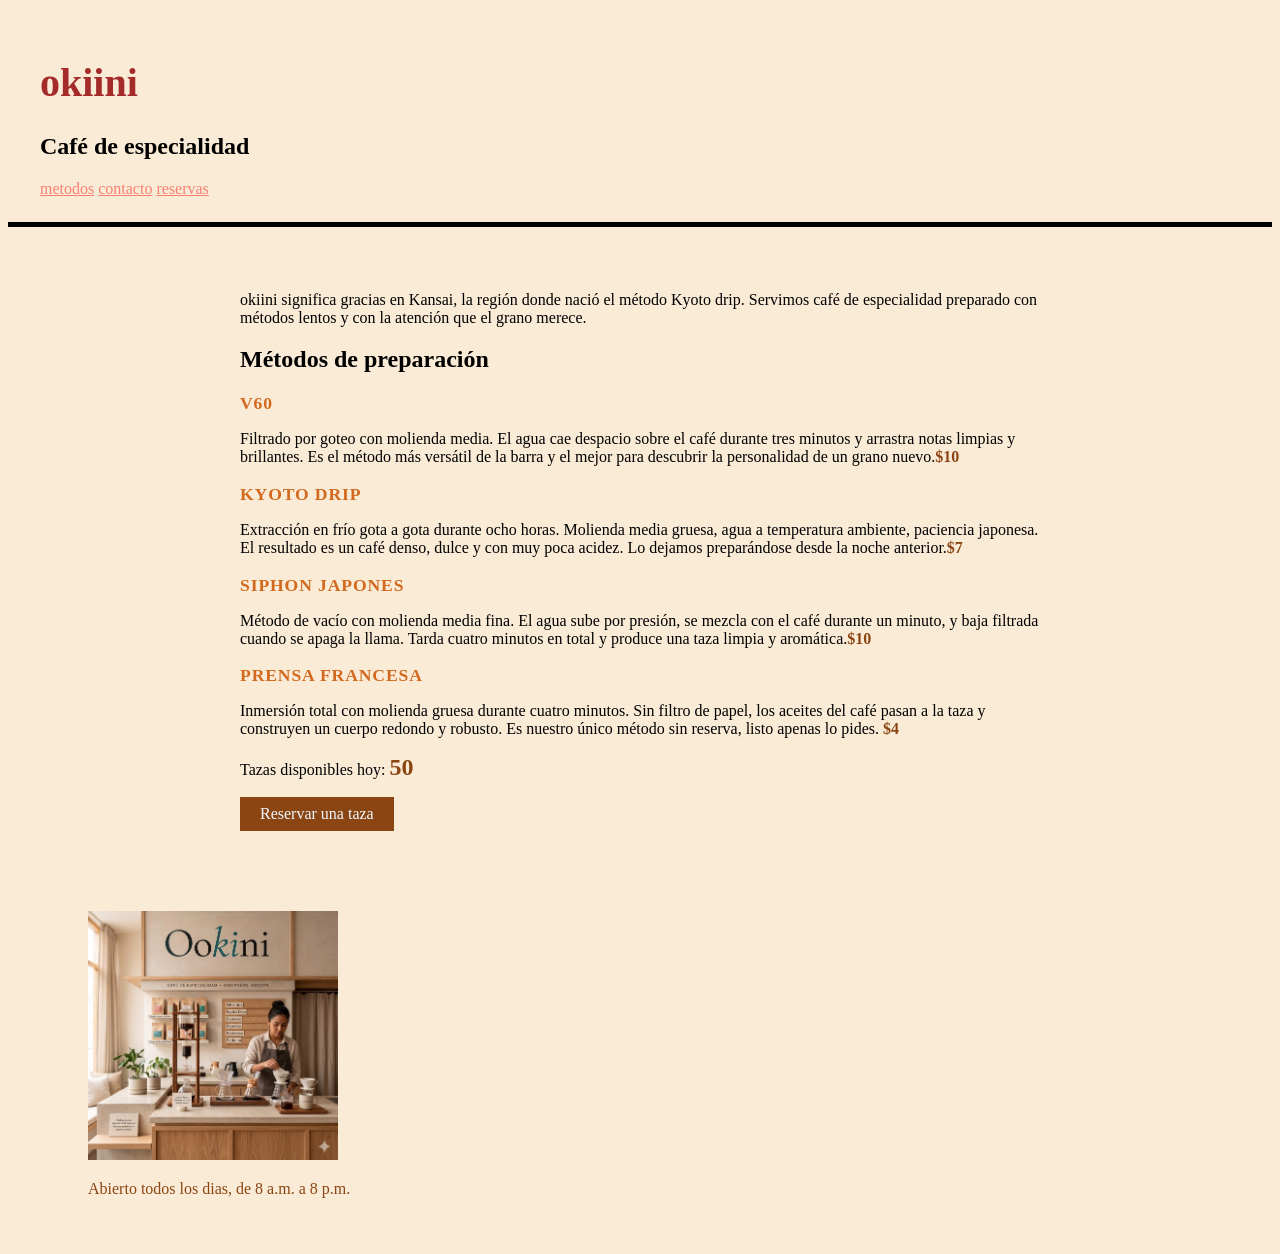
==== index.html @ 6854d4bf "first commit" ====
<!DOCTYPE html>
<html lang="es">

<head>
    <link rel="stylesheet" href="styles.css">
    <meta charset="UTF-8">
    <meta name="viewport" content="width=device-width, initial-scale=1.0">
    <title>okiini</title>
</head>

<body>
    <header>
    <h1 class="">okiini</h1>
    <h2>Café de especialidad</h2>
    <nav>
    <a href="#metodos">metodos</a>
    <a href="#contacto">contacto</a>
    <a href="#reservas">reservas</a>
    </nav>
    </header>
<main>
    <section id="metodos">
    <p>okiini significa gracias en Kansai, la región donde nació el método Kyoto drip. Servimos café de especialidad
        preparado con métodos lentos y con la atención que el grano merece.</p>

    <h2>Métodos de preparación</h2>
    <h3 class="metodo-titulo">V60</h3>
    <p>Filtrado por goteo con molienda media. El agua cae despacio sobre el café durante tres minutos y arrastra notas
        limpias y brillantes. Es el método más versátil de la barra y el mejor para descubrir la personalidad de un
        grano nuevo.<span class="precio">$10</span></p>
        <h3 class="metodo-titulo">Kyoto drip</h3>
    <p>Extracción en frío gota a gota durante ocho horas. Molienda media gruesa, agua a temperatura ambiente, paciencia
        japonesa. El resultado es un café denso, dulce y con muy poca acidez. Lo dejamos preparándose desde la noche
        anterior.<span class="precio">$7</span></p>
        <h3 class="metodo-titulo">Siphon Japones</h3>
    <p>Método de vacío con molienda media fina. El agua sube por presión, se mezcla con el café durante un minuto, y
        baja filtrada cuando se apaga la llama. Tarda cuatro minutos en total y produce una taza limpia y aromática.<span class="precio">$10</span></p> 
        <h3 class="metodo-titulo">Prensa Francesa</h3>
    <p>Inmersión total con molienda gruesa durante cuatro minutos. Sin filtro de papel, los aceites del café pasan a la
        taza y construyen un cuerpo redondo y robusto. Es nuestro único método sin reserva, listo apenas lo pides. <span class="precio">$4</span></p>
       </section>

       <section id="reservas">
        <p>Tazas disponibles hoy: <span id="contador-tazas">50</span></p>
        <button id="boton-reservar">Reservar una taza</button>
       </section>
</main>

<footer id="contacto" class="imagen-horario">
<img src="ookini_barra_69f564f468.webp" alt="Barra de okiini, cafe de especialidad" width="250">
<p>Abierto todos los dias, de 8 a.m. a 8 p.m. </p>
</footer>
<script src="script.js"></script>
</body>

</html>
---- styles.css ----
body {
    background-color: antiquewhite;
    font-family: Georgia, 'Times New Roman', Times, serif;
    color: black;
}

h1 {
    color: brown;
    font-size: 2.5rem;
}

header {
    padding: 1.5rem 2rem;
    border-bottom: 5px solid black;
}

nav a {
    color: salmon;
}

main {
    padding: 3rem 2rem;
    max-width: 800px;
    margin: 0 auto;
}

.metodo-titulo {
    font-size: 1.1rem;
    letter-spacing: 0.05em;
    text-transform: uppercase;
    margin-bottom: 0.25rem;
    color: chocolate;
}

.precio {
    font-weight: bold;
    color: saddlebrown;
}

.imagen-horario {
    padding: 2rem 5rem;    
    color: saddlebrown;
    
}

#reservas {
    align-items: center;
    gap: 0.75rem;
}

#contador-tazas {
    font-size: 1.5rem;
    font-weight: bold;
    color: saddlebrown;
}

#boton-reservar {
    display: block;
    margin-top: 1rem;
    padding: 0.5rem 1.25rem;
    background-color: saddlebrown;
    color: aliceblue;
    border: none;
    font-family: Georgia, 'Times New Roman', Times, serif;
    font-size: 1rem;
    cursor: pointer;
}
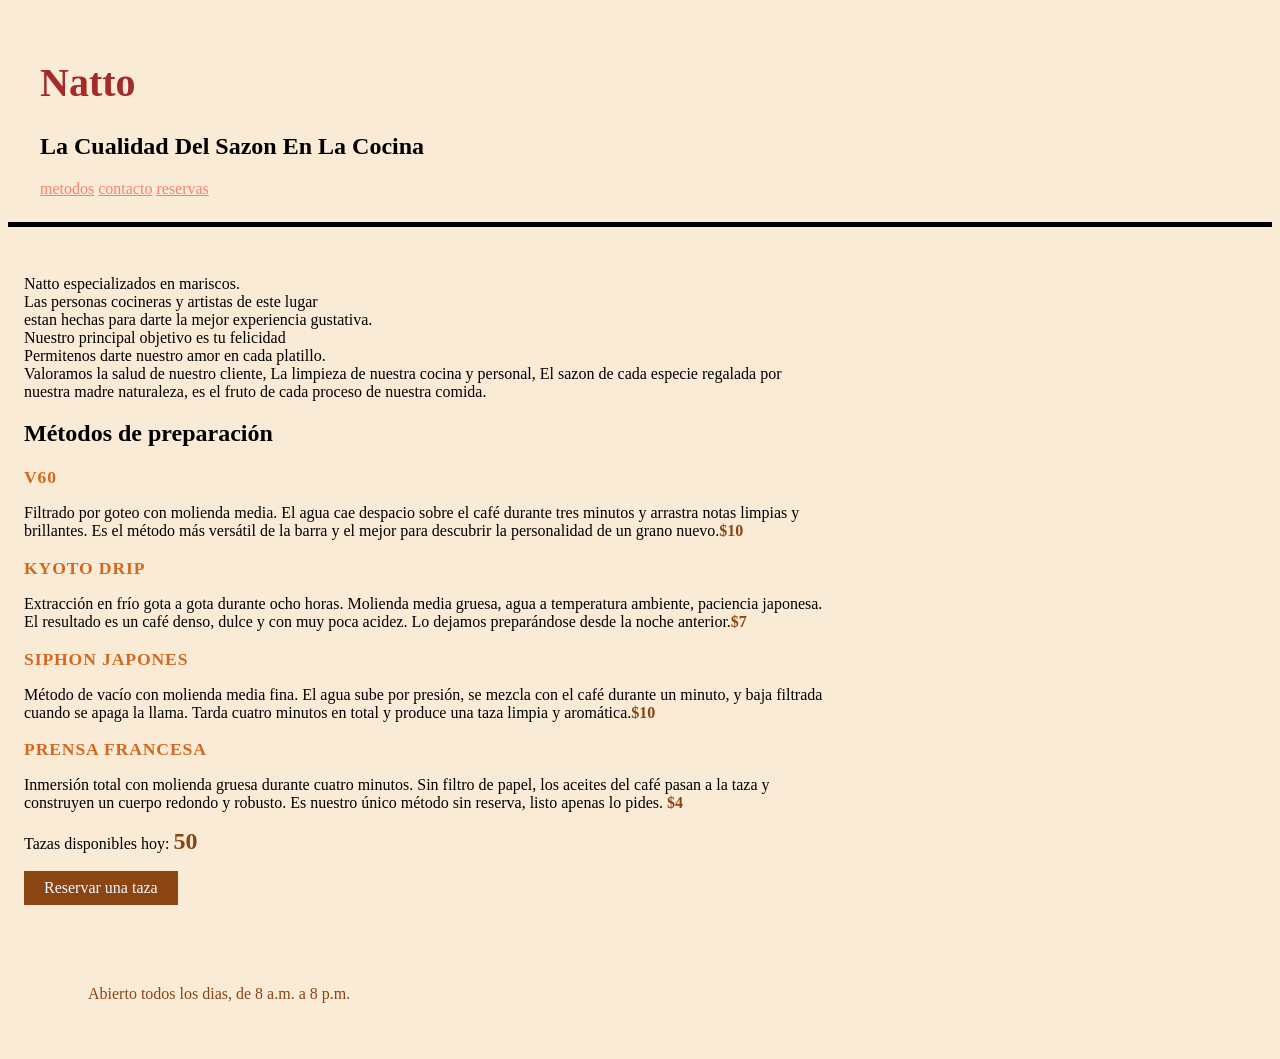
==== commit 2672727c: "Cambiar titulo" ====
--- a/index.html
+++ b/index.html
@@ -5,13 +5,13 @@
     <link rel="stylesheet" href="styles.css">
     <meta charset="UTF-8">
     <meta name="viewport" content="width=device-width, initial-scale=1.0">
-    <title>okiini</title>
+    <title>Natto</title>
 </head>
 
 <body>
     <header>
-    <h1 class="">okiini</h1>
-    <h2>Café de especialidad</h2>
+    <h1 class="">Natto</h1>
+    <h2>La Cualidad Del Sazon En La Cocina</h2>
     <nav>
     <a href="#metodos">metodos</a>
     <a href="#contacto">contacto</a>
@@ -20,9 +20,10 @@
     </header>
 <main>
     <section id="metodos">
-    <p>okiini significa gracias en Kansai, la región donde nació el método Kyoto drip. Servimos café de especialidad
-        preparado con métodos lentos y con la atención que el grano merece.</p>
-
+    <p>Natto especializados en mariscos. <br> Las personas cocineras y artistas de este lugar <br> estan hechas para darte la mejor experiencia gustativa. <br>
+        Nuestro principal objetivo es tu felicidad <br> Permitenos darte nuestro amor en cada platillo. <br>
+        Valoramos la salud de nuestro cliente, La limpieza de nuestra cocina y personal, El sazon de cada especie regalada por nuestra madre naturaleza, es el fruto de cada proceso de nuestra comida.   </p>
+        
     <h2>Métodos de preparación</h2>
     <h3 class="metodo-titulo">V60</h3>
     <p>Filtrado por goteo con molienda media. El agua cae despacio sobre el café durante tres minutos y arrastra notas
@@ -47,7 +48,6 @@
 </main>
 
 <footer id="contacto" class="imagen-horario">
-<img src="ookini_barra_69f564f468.webp" alt="Barra de okiini, cafe de especialidad" width="250">
 <p>Abierto todos los dias, de 8 a.m. a 8 p.m. </p>
 </footer>
 <script src="script.js"></script>
--- a/styles.css
+++ b/styles.css
@@ -19,9 +19,10 @@
 }
 
 main {
-    padding: 3rem 2rem;
+    padding: 2rem 3rem;
     max-width: 800px;
     margin: 0 auto;
+    margin-left: -2rem;
 }
 
 .metodo-titulo {
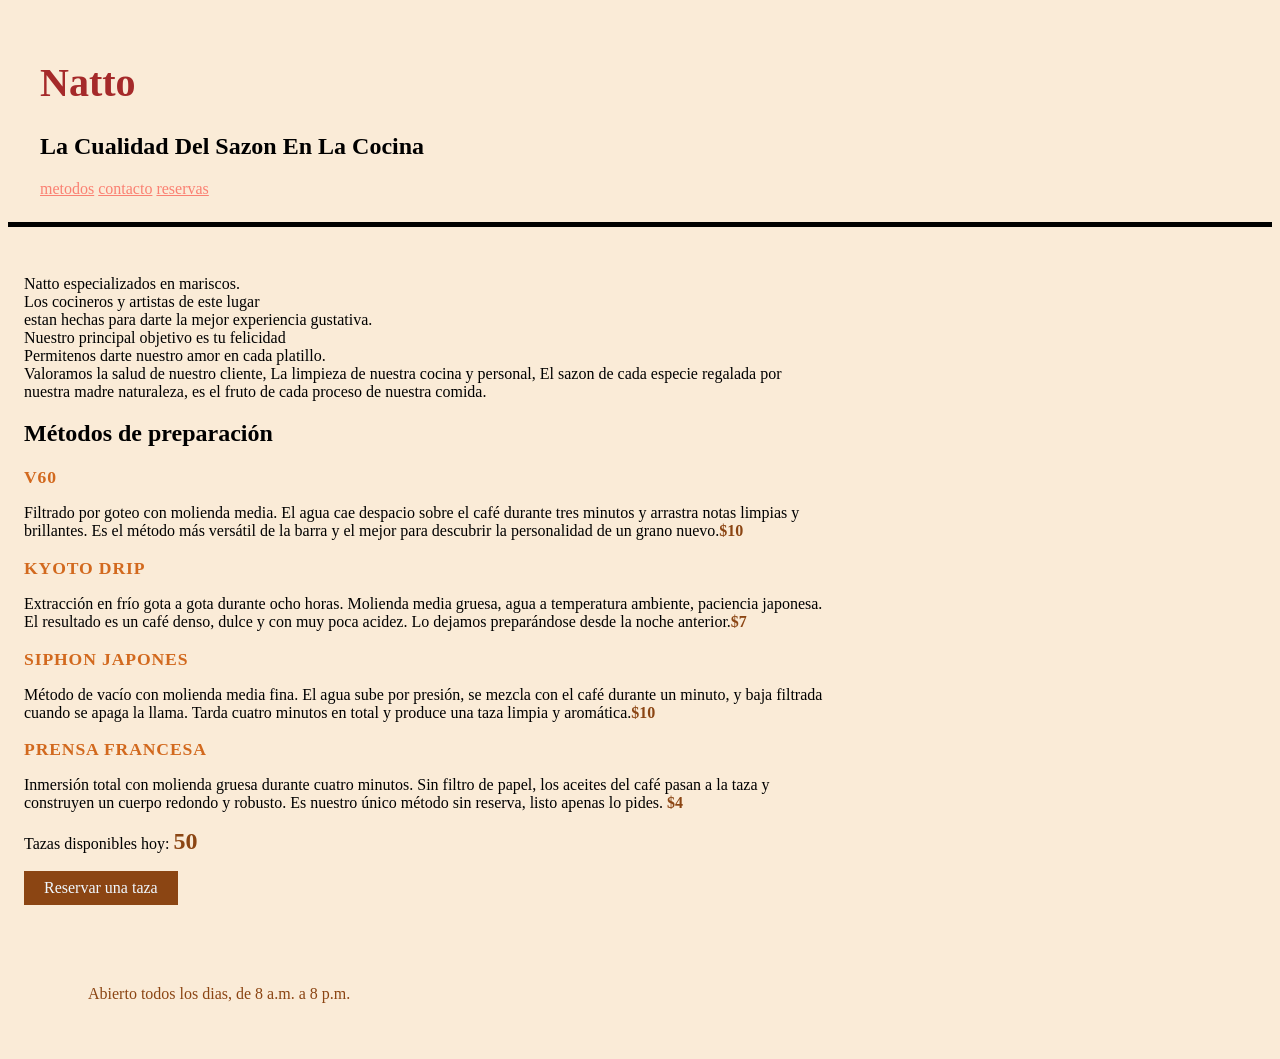
==== commit 8796dc6a: "cambiar descripcion del main" ====
--- a/index.html
+++ b/index.html
@@ -20,7 +20,7 @@
     </header>
 <main>
     <section id="metodos">
-    <p>Natto especializados en mariscos. <br> Las personas cocineras y artistas de este lugar <br> estan hechas para darte la mejor experiencia gustativa. <br>
+    <p>Natto especializados en mariscos. <br> Los cocineros y artistas de este lugar <br> estan hechas para darte la mejor experiencia gustativa. <br>
         Nuestro principal objetivo es tu felicidad <br> Permitenos darte nuestro amor en cada platillo. <br>
         Valoramos la salud de nuestro cliente, La limpieza de nuestra cocina y personal, El sazon de cada especie regalada por nuestra madre naturaleza, es el fruto de cada proceso de nuestra comida.   </p>
         
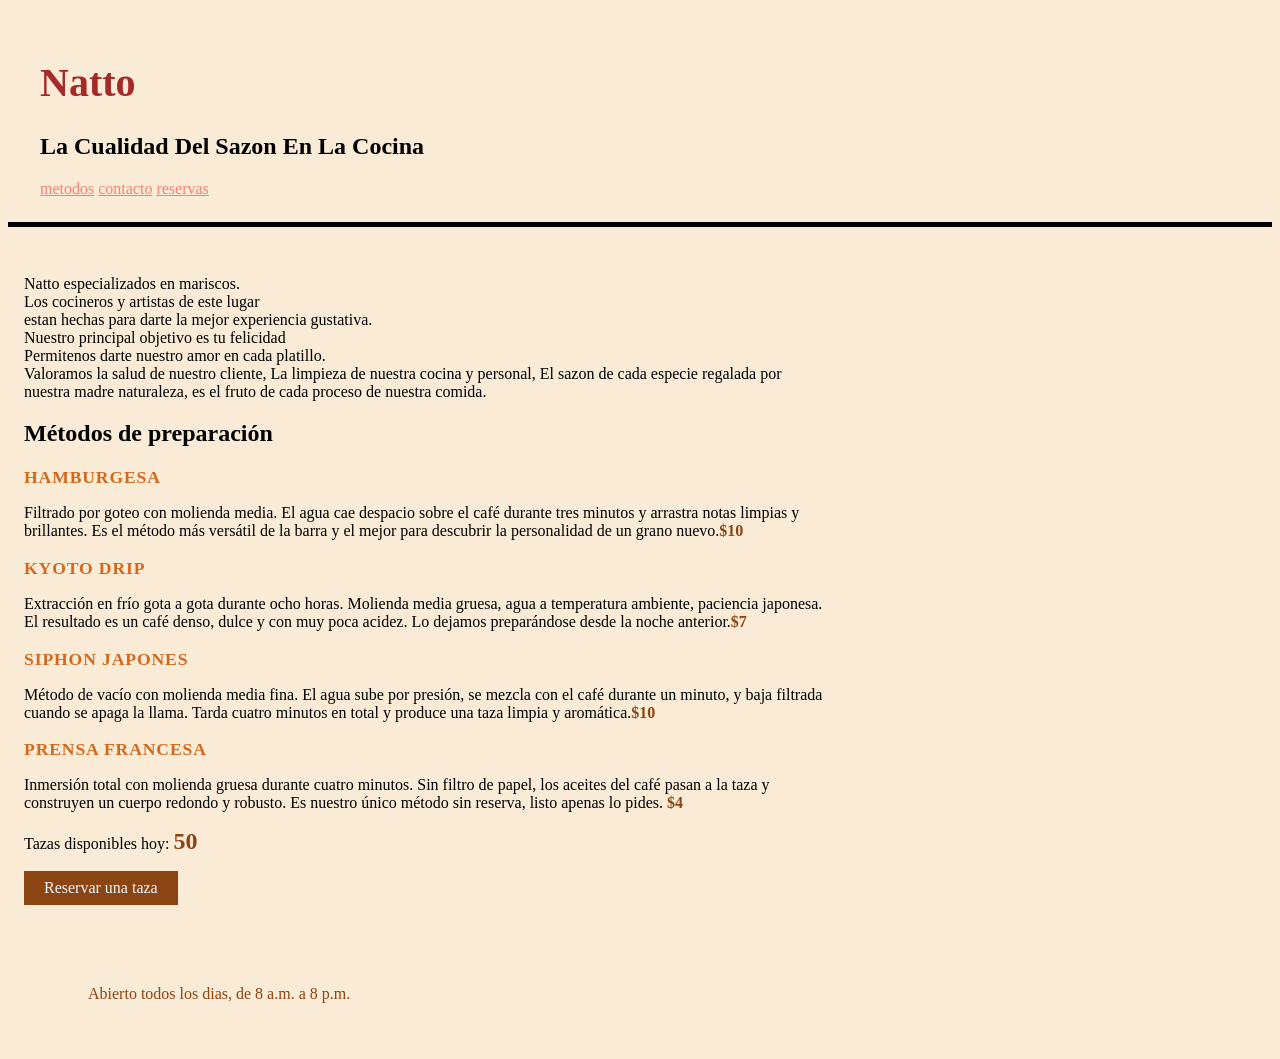
==== commit 1f041255: "Cambiar h3 del main" ====
--- a/index.html
+++ b/index.html
@@ -25,7 +25,7 @@
         Valoramos la salud de nuestro cliente, La limpieza de nuestra cocina y personal, El sazon de cada especie regalada por nuestra madre naturaleza, es el fruto de cada proceso de nuestra comida.   </p>
         
     <h2>Métodos de preparación</h2>
-    <h3 class="metodo-titulo">V60</h3>
+    <h3 class="metodo-titulo">Hamburgesa</h3>
     <p>Filtrado por goteo con molienda media. El agua cae despacio sobre el café durante tres minutos y arrastra notas
         limpias y brillantes. Es el método más versátil de la barra y el mejor para descubrir la personalidad de un
         grano nuevo.<span class="precio">$10</span></p>
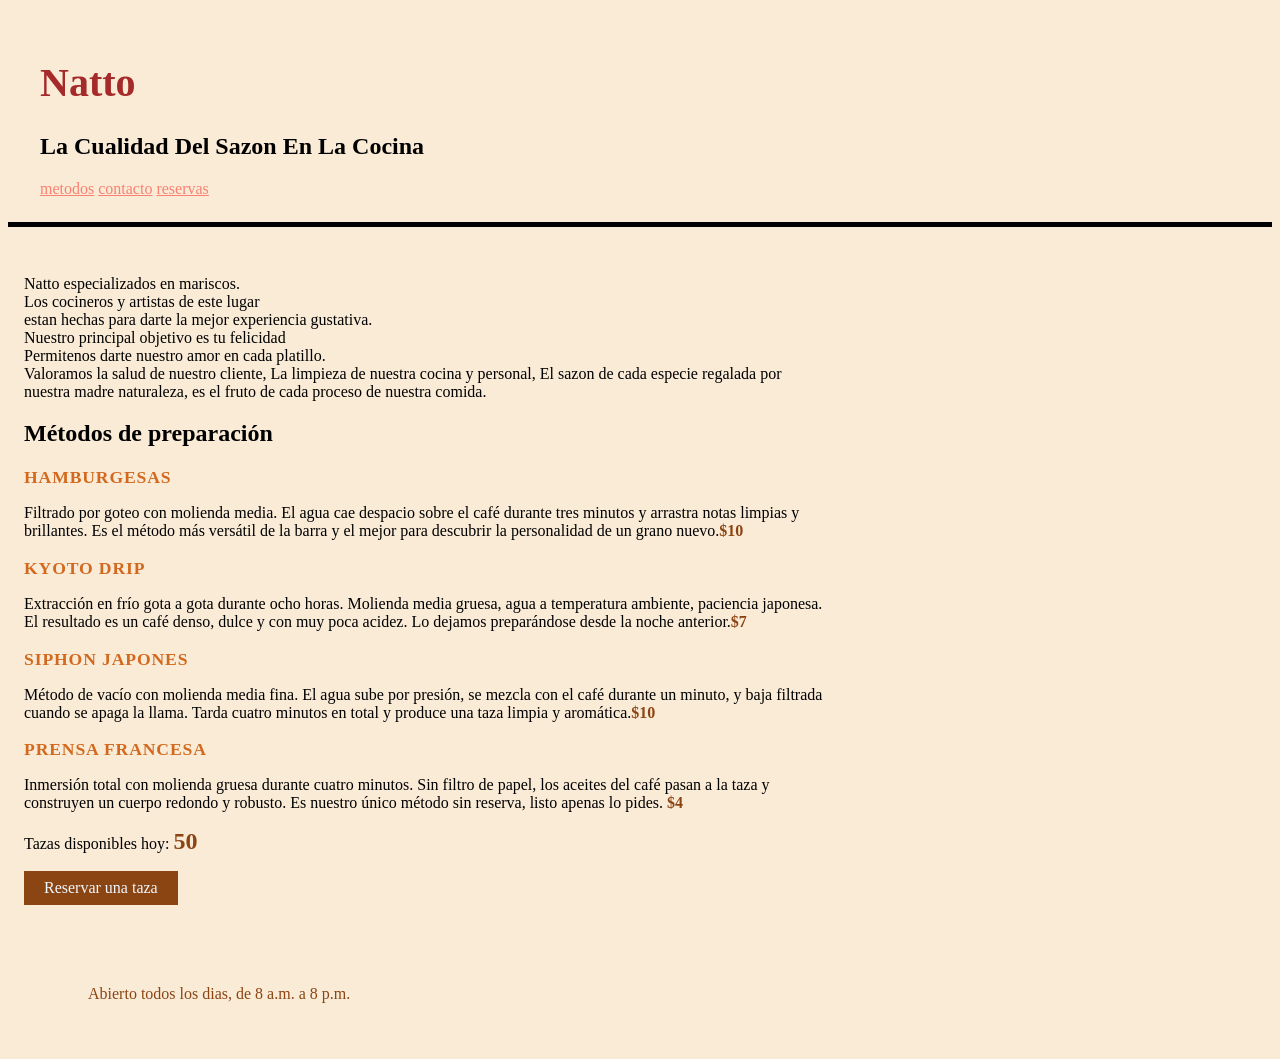
==== commit 3cae2fc6: "cambiar h3 del main" ====
--- a/index.html
+++ b/index.html
@@ -25,7 +25,7 @@
         Valoramos la salud de nuestro cliente, La limpieza de nuestra cocina y personal, El sazon de cada especie regalada por nuestra madre naturaleza, es el fruto de cada proceso de nuestra comida.   </p>
         
     <h2>Métodos de preparación</h2>
-    <h3 class="metodo-titulo">Hamburgesa</h3>
+    <h3 class="metodo-titulo">Hamburgesas</h3>
     <p>Filtrado por goteo con molienda media. El agua cae despacio sobre el café durante tres minutos y arrastra notas
         limpias y brillantes. Es el método más versátil de la barra y el mejor para descubrir la personalidad de un
         grano nuevo.<span class="precio">$10</span></p>
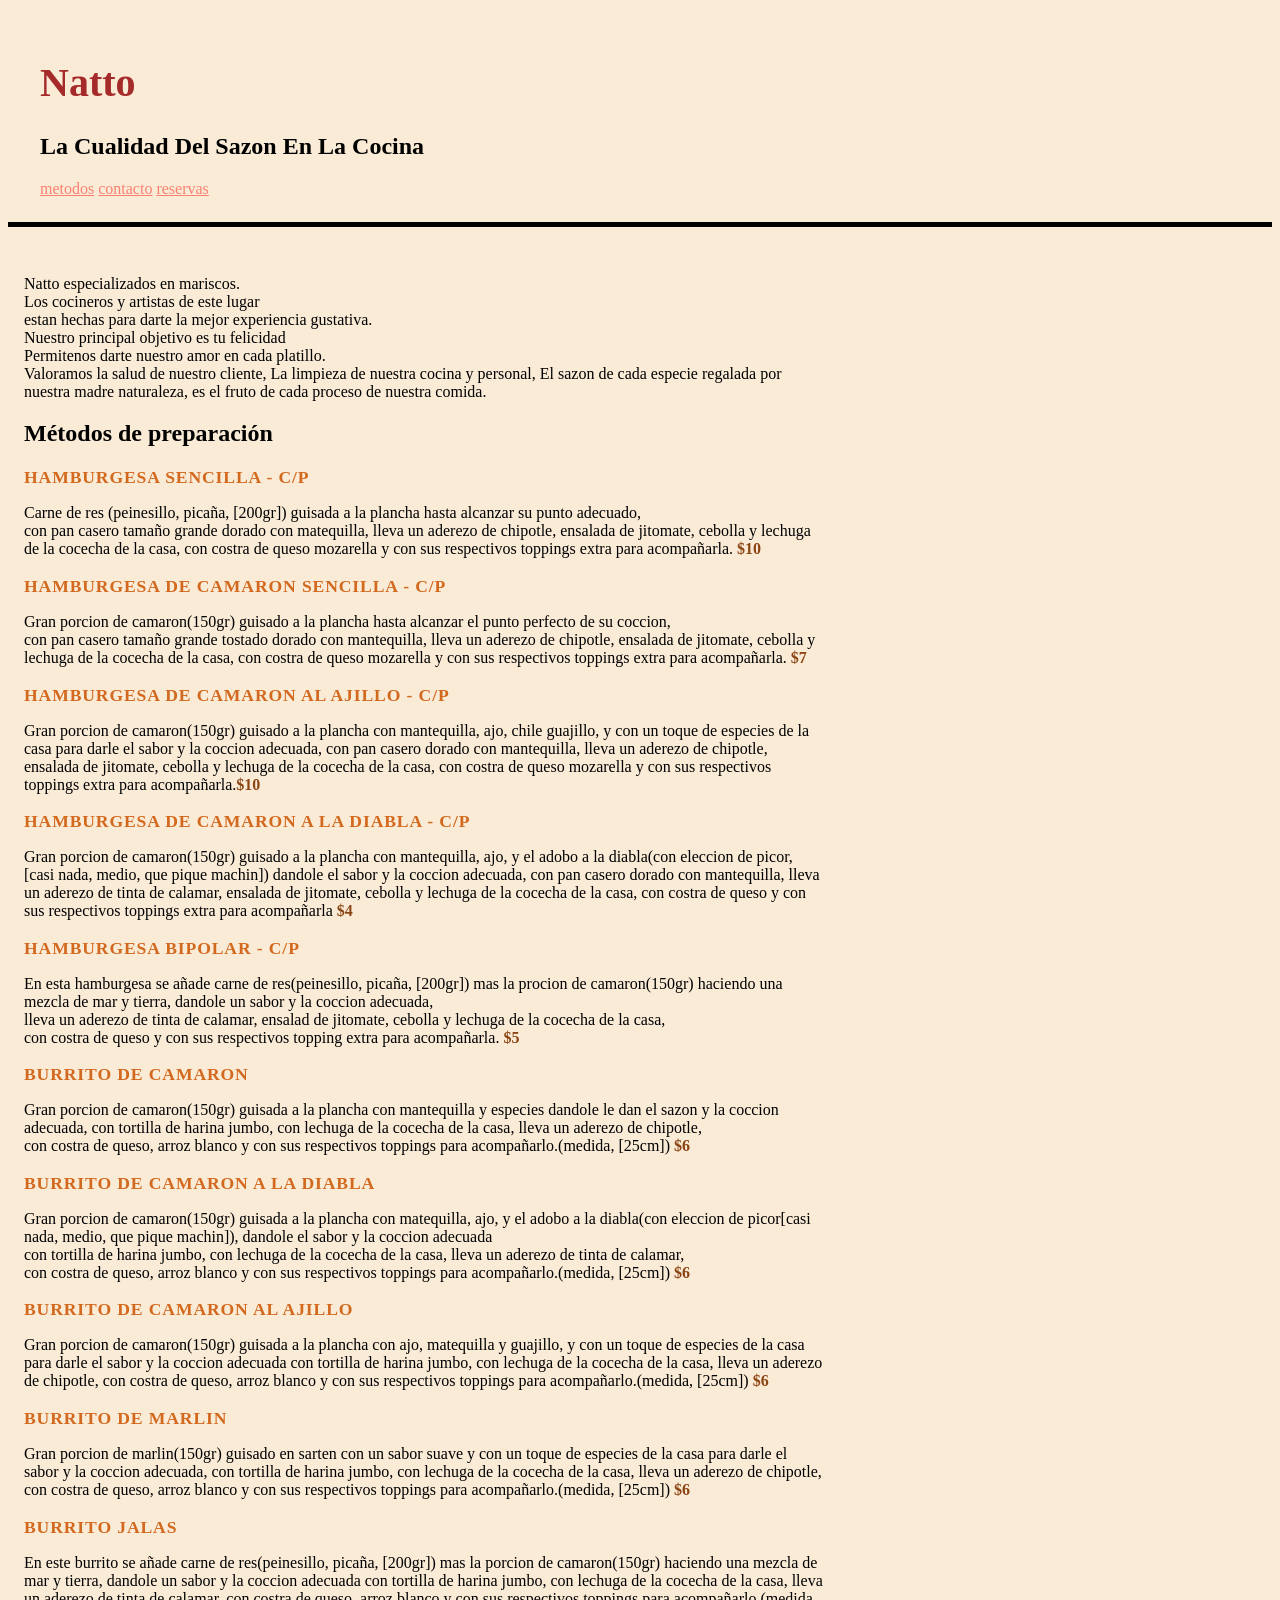
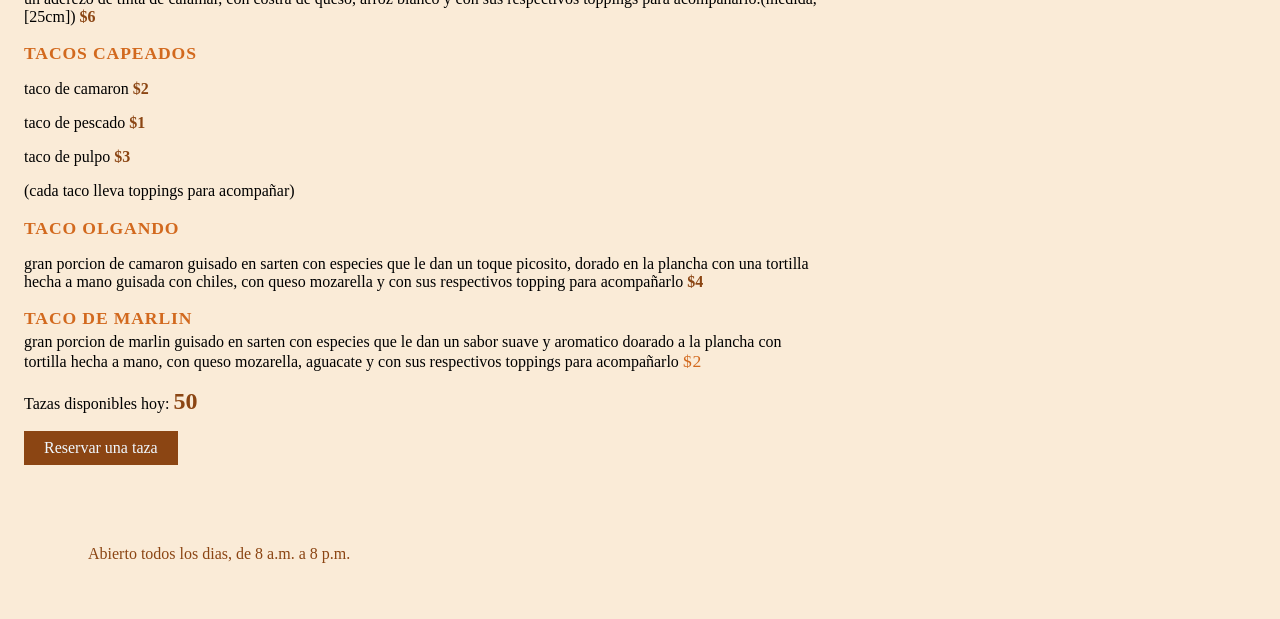
==== commit 83f67cd0: "Cambiar parrafos del main" ====
--- a/index.html
+++ b/index.html
@@ -25,20 +25,49 @@
         Valoramos la salud de nuestro cliente, La limpieza de nuestra cocina y personal, El sazon de cada especie regalada por nuestra madre naturaleza, es el fruto de cada proceso de nuestra comida.   </p>
         
     <h2>Métodos de preparación</h2>
-    <h3 class="metodo-titulo">Hamburgesas</h3>
-    <p>Filtrado por goteo con molienda media. El agua cae despacio sobre el café durante tres minutos y arrastra notas
-        limpias y brillantes. Es el método más versátil de la barra y el mejor para descubrir la personalidad de un
-        grano nuevo.<span class="precio">$10</span></p>
-        <h3 class="metodo-titulo">Kyoto drip</h3>
-    <p>Extracción en frío gota a gota durante ocho horas. Molienda media gruesa, agua a temperatura ambiente, paciencia
-        japonesa. El resultado es un café denso, dulce y con muy poca acidez. Lo dejamos preparándose desde la noche
-        anterior.<span class="precio">$7</span></p>
-        <h3 class="metodo-titulo">Siphon Japones</h3>
-    <p>Método de vacío con molienda media fina. El agua sube por presión, se mezcla con el café durante un minuto, y
-        baja filtrada cuando se apaga la llama. Tarda cuatro minutos en total y produce una taza limpia y aromática.<span class="precio">$10</span></p> 
-        <h3 class="metodo-titulo">Prensa Francesa</h3>
-    <p>Inmersión total con molienda gruesa durante cuatro minutos. Sin filtro de papel, los aceites del café pasan a la
-        taza y construyen un cuerpo redondo y robusto. Es nuestro único método sin reserva, listo apenas lo pides. <span class="precio">$4</span></p>
+    <h3 class="metodo-titulo">Hamburgesa sencilla - c/p</h3>
+    <p> Carne de res (peinesillo, picaña, [200gr]) guisada a la plancha hasta alcanzar su punto adecuado, <br> con pan casero tamaño grande dorado con matequilla, lleva un aderezo de chipotle, ensalada de jitomate, cebolla y lechuga de la cocecha de la casa, 
+        con costra de queso mozarella y con sus respectivos toppings extra para acompañarla. <span class="precio">$10</span></p>
+        <h3 class="metodo-titulo">hamburgesa de camaron sencilla - c/p</h3>
+    <p>Gran porcion de camaron(150gr) guisado a la plancha hasta alcanzar el punto perfecto de su coccion, <br>con pan casero tamaño grande tostado dorado con mantequilla, lleva un aderezo de chipotle, ensalada de jitomate, cebolla y lechuga de la cocecha de la casa,
+        con costra de queso mozarella y con sus respectivos toppings extra para acompañarla. <span class="precio">$7</span></p>
+        <h3 class="metodo-titulo">hamburgesa de camaron al ajillo - c/p</h3>
+    <p>Gran porcion de camaron(150gr) guisado a la plancha con mantequilla, ajo, chile guajillo, y con un toque de especies de la casa para darle el sabor y la coccion adecuada, con pan casero dorado con mantequilla, lleva un aderezo de chipotle, 
+        ensalada de jitomate, cebolla y lechuga de la cocecha de la casa, con costra de queso mozarella y con sus respectivos toppings extra para acompañarla.<span class="precio">$10</span></p> 
+        <h3 class="metodo-titulo">hamburgesa de camaron a la diabla - c/p</h3>
+    <p> Gran porcion de camaron(150gr) guisado a la plancha con mantequilla, ajo, y el adobo a la diabla(con eleccion de picor, [casi nada, medio, que pique machin]) dandole el sabor y la coccion adecuada, con pan casero dorado con mantequilla, lleva un aderezo de tinta de calamar, 
+        ensalada de jitomate, cebolla y lechuga de la cocecha de la casa, con costra de queso y con sus respectivos toppings extra para acompañarla <span class="precio">$4</span></p>
+        <h3 class="metodo-titulo">hamburgesa bipolar - c/p</h3>
+        <p>  En esta hamburgesa se añade carne de res(peinesillo, picaña, [200gr]) mas la procion de camaron(150gr) haciendo una mezcla de mar y tierra,
+         dandole un sabor y la coccion adecuada, <br>
+        lleva un aderezo de tinta de calamar, ensalad de jitomate, cebolla y lechuga de la cocecha de la casa, <br>
+    con costra de queso y con sus respectivos topping extra para acompañarla. <span class="precio">$5</span></p>
+    <h3 class="metodo-titulo">burrito de camaron</h3>
+    <p> Gran porcion de camaron(150gr) guisada a la plancha con mantequilla y especies dandole le dan el sazon y la coccion adecuada, con tortilla de harina jumbo, con lechuga de la cocecha de la casa, lleva un aderezo de chipotle, <br>
+    con costra de queso, arroz blanco y con sus respectivos toppings para acompañarlo.(medida, [25cm]) <span class="precio">$6</span></p>
+       <h3 class="metodo-titulo">burrito de camaron a la diabla</h3>
+    <p> Gran porcion de camaron(150gr) guisada a la plancha con matequilla, ajo, y el adobo a la diabla(con eleccion de picor[casi nada, medio, que pique machin]), dandole el sabor y la coccion adecuada<br> con tortilla de harina jumbo, con lechuga de la cocecha de la casa, lleva un aderezo de tinta de calamar, <br>
+    con costra de queso, arroz blanco y con sus respectivos toppings para acompañarlo.(medida, [25cm]) <span class="precio">$6</span></p>
+     <h3 class="metodo-titulo">burrito de camaron al ajillo</h3>
+    <p> Gran porcion de camaron(150gr) guisada a la plancha con ajo, matequilla y guajillo, y con un toque de especies de la casa para darle el sabor y la coccion adecuada con tortilla de harina jumbo, con lechuga de la cocecha de la casa, lleva un aderezo de chipotle,
+    con costra de queso, arroz blanco y con sus respectivos toppings para acompañarlo.(medida, [25cm]) <span class="precio">$6</span></p>
+         <h3 class="metodo-titulo">burrito de marlin</h3>
+    <p> Gran porcion de marlin(150gr) guisado en sarten con un sabor suave y con un toque de especies de la casa para darle el sabor y la coccion adecuada, con tortilla de harina jumbo, con lechuga de la cocecha de la casa, lleva un aderezo de chipotle,
+    con costra de queso, arroz blanco y con sus respectivos toppings para acompañarlo.(medida, [25cm]) <span class="precio">$6</span></p>
+         <h3 class="metodo-titulo">burrito jalas</h3>
+    <p> En este burrito se añade carne de res(peinesillo, picaña, [200gr]) mas la porcion de camaron(150gr) haciendo una mezcla de mar y tierra, dandole un sabor y la coccion adecuada con tortilla de harina jumbo, con lechuga de la cocecha de la casa, lleva un aderezo de tinta de calamar,
+    con costra de queso, arroz blanco y con sus respectivos toppings para acompañarlo.(medida, [25cm]) <span class="precio">$6</span></p>
+    <h3 class="metodo-titulo">tacos capeados</h3>
+    <p>taco de camaron <span class="precio">$2</span></p>
+    <p>taco de pescado <span class="precio">$1</span></p>
+    <p>taco de pulpo <span class="precio">$3</span></p>
+    <p>(cada taco lleva toppings para acompañar)</p>
+    <h3 class="metodo-titulo">taco olgando</h3>
+    <p> gran porcion de camaron guisado en sarten con especies que le dan un toque picosito, dorado en la plancha con una tortilla hecha a mano guisada con chiles, con queso mozarella y con sus respectivos topping para acompañarlo 
+        <span class="precio">$4</span>
+        <h3 class="metodo-titulo">taco de marlin</h3>
+        gran porcion de marlin guisado en sarten con especies que le dan un sabor suave y aromatico doarado a la plancha con tortilla hecha a mano, con queso mozarella, aguacate y con sus respectivos toppings para acompañarlo
+  <span class="metodo-titulo">$2</span>  </p>
        </section>
 
        <section id="reservas">
